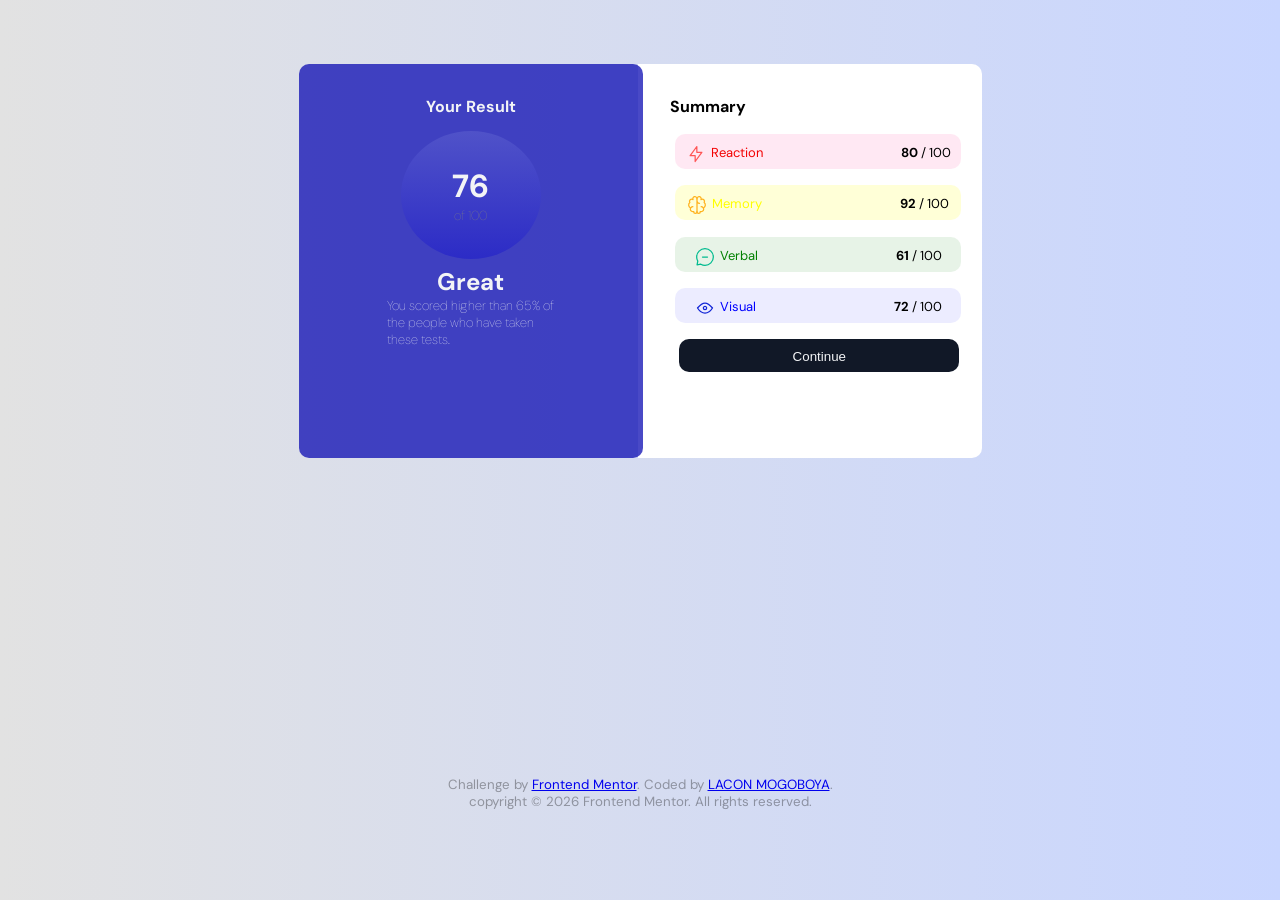
==== indexmain.html @ 4f20daf2 "Add files via upload" ====
<!DOCTYPE html>
  <!--NUT-SHEL OF WEBDEV HTML FRAMEWORK-->

<html lang="en">
  <!--RESULTS SUMMARY COMPONENT WINDOW -->
  <!-- LACON MOGOBOYA copyright 2026 -->

  <!--search engine section-->
<head>
  <meta charset="UTF-8">
  <meta name="viewport" content="width=device-width, initial-scale=1.0"> <!-- displays site properly based on user's device -->

  <!---<link rel="icon" type="image/png" sizes="32x32" href="./assets/images/favicon-32x32.png"> -->
  <link rel="shortcut icon" href="assets/images/favicon-32x32.png">  <!-- line 7 is the same as this line, in my case i prefer this, that's why i commented the line-->
  
  <title>Frontend Mentor | Results summary component</title>

  <!-- Feel free to remove these styles or customise in your own stylesheet 👍 -->

  <!-- yes the most recommended way to style is with external stylesheets, so altenatively i will aply external stylesheet -->
  <link rel="stylesheet" href="style.css">  <!-- this is the line to link the external stylesheet -->
  
  <!-- <style> === and this is the internal stylesheet, avoild for mantainens ===
    .attribution { font-size: 11px; text-align: center; }
    .attribution a { color: hsl(228, 45%, 44%); }
  </style> -->

  <style>
    .re-lt{
      display:flex;
      flex-direction: row;
      justify-content: center;
      gap: 5px;
      width: 95%;
     /* background: var(--background);*/
      height: 15px;
      padding: 10px;
      border-radius: var(--border-radius);
      margin: 2.1%;
      margin-top: 5.9%;
      font-size: small;
    }
    button{
      background: #111827;
      color: #f3f4f6;
      width: 100%;
      height: 33px;
      padding: 10px;
      margin:3.5% ;

    }
    svg label{
      float:left;
    }
    .re-lt p{
      margin-left: 50%;
    }
    .box-result{
      background: var(--accent-color);
      border-radius: var(--border-radius);
      z-index: 1;
      color: #f3f4f6;
      display: flex;
      flex-direction: column;
      align-items: center;
    }
    .box-summary{
      background: var(--box-color);
      border-radius: 0 10px 10px 0;
      margin-left: -5px;

    }
    .box-result, .box-summary{
      float: left;
      margin-top: 5%;
      padding: 2.5%;
      height: 330px;
      width: 280px;

      
    }



    .marks{
      background: linear-gradient(360deg, #0c09cf60, #c9d6ff1f);
      height: 20%;
      width: 30%;
      display: flex;
      flex-direction: column;
      align-items: center;
      padding: 10%;
      padding-top: 12%;
      border-radius: 50%;
      margin-top: 5%;
      /*justify-content: center;*/
      box-shadow: none;
      
    }
    .off-set{
      font-weight: 100;
      color: gray;
      font-size: small;
    }
    .highlight{
      display: flex;
      flex-direction: column;
      align-items: center;
      /*text-wrap:initial;*/
      width: 60%;
      margin: 2.5%;
    }
    .conclusion{
      text-wrap-style: inherits;
      font-weight: 100;
      font-size: small;
    }
    

    .popup-layout{
      display: none;
      position: fixed;
      background: rgba(0, 0, 0, 0.45);
      backdrop-filter: blur(4px);
      z-index: 100;
      justify-content: center;
      inset: 0;
    }


    .popup-layout.active{
      display: flex;
    }
    .popup-window{
      background: var(--box-color);
      border-radius: var(--border-radius);
      padding: 40px 36px;
      max-width: 380px;
      width: 90%;
      box-shadow: var(--box-shadow);
      text-align: center;
      animation: popIn 0.3s ease;

    }

    @keyframes popIn{
      form { transform: scale(0.85); opacity: 0;}
      to{ transform: scale(1); opecity:1;}
    }

    

    .popup-window{
      font-size: 48px;
      margin-bottom: 10px;
    }
    .popup-window h2 {
      font-size: 15px;
      margin-bottom: 5px;
      color: var(--accent-color);
    }

    .popup-window p {
      font-size: 12px;
      color: var(--text-color);
      font-weight: 300;
      margin-bottom: 10px;
    }




    .popup-window .username-ink{
      font-weight: 500;
      color: var(--accent-color);
    }
    .popup-close{
      background: var(--accent-color);
      color: #f3f4f6;
      border: none;
      padding: 10px 20px;
      border-radius: var(--border-radius);
      cursor: pointer;
      font-size: 13px;
      width: auto;
      height:auto;
      margin: 0;
    }


    .popup-close:hover{
      background: var(--background);
      color: var(--accent-color);
      border: 1px solid var(--accent-color);
    }
    
  </style>
</head>

  <!-- here is the body were everything on the home-page is stored-->
<body class="index-body">

  <div class="box-result">
    <h4>Your Result</h4>
      <div class="marks">
            <h1 style="color: #f3f4f6;">76</h1>
          <p class="off-set">of 100</p>
      </div>

      <div class="highlight" >
        <h2>Great</h2>
        <p class="conclusion">You scored higher than 65% of the people who have taken these tests.</p>
      </div>
  </div>

  <div class="box-summary">
      <h4>Summary</h4>

        <div class="re-lt"  title="Reaction Bar" style="background: rgba(255, 0, 119, 0.089);">          
          <svg xmlns="http://www.w3.org/2000/svg" width="20" height="20" fill="none" viewBox="0 0 20 20"><path stroke="#F55" stroke-linecap="round" stroke-linejoin="round" stroke-width="1.25" d="M10.833 8.333V2.5l-6.666 9.167h5V17.5l6.666-9.167h-5Z"/></svg>       
          <label style="color: rgb(243, 2, 2);" for="svg">Reaction</label>
          <p><b>80</b> / 100</p>
        </div>
  
        <div class="re-lt" title="Memory Bar" style="background: rgba(255, 255, 0, 0.158);">
          <svg xmlns="http://www.w3.org/2000/svg" width="20" height="20" fill="none" viewBox="0 0 20 20"><path stroke="#FFB21E" stroke-linecap="round" stroke-linejoin="round" stroke-width="1.25" d="M5.833 11.667a2.5 2.5 0 1 0 .834 4.858"/><path stroke="#FFB21E" stroke-linecap="round" stroke-linejoin="round" stroke-width="1.25" d="M3.553 13.004a3.333 3.333 0 0 1-.728-5.53m.025-.067a2.083 2.083 0 0 1 2.983-2.824m.199.054A2.083 2.083 0 1 1 10 3.75v12.917a1.667 1.667 0 0 1-3.333 0M10 5.833a2.5 2.5 0 0 0 2.5 2.5m1.667 3.334a2.5 2.5 0 1 1-.834 4.858"/><path stroke="#FFB21E" stroke-linecap="round" stroke-linejoin="round" stroke-width="1.25" d="M16.447 13.004a3.334 3.334 0 0 0 .728-5.53m-.025-.067a2.083 2.083 0 0 0-2.983-2.824M10 3.75a2.085 2.085 0 0 1 2.538-2.033 2.084 2.084 0 0 1 1.43 2.92m-.635 12.03a1.667 1.667 0 0 1-3.333 0"/></svg>
          <label style="color:yellow" for="svg">Memory</label>
          <p><b>92</b> / 100</p>
        </div>

        <div class="re-lt" title="Verbal Bar" style="background: rgba(0, 128, 0, 0.095);">
          <svg xmlns="http://www.w3.org/2000/svg" width="20" height="20" fill="none" viewBox="0 0 20 20"><path stroke="#00BB8F" stroke-linecap="round" stroke-linejoin="round" stroke-width="1.25" d="M7.5 10h5M10 18.333A8.333 8.333 0 1 0 1.667 10c0 1.518.406 2.942 1.115 4.167l-.699 3.75 3.75-.699A8.295 8.295 0 0 0 10 18.333Z"/></svg>
          <label style="color: green;" for="svg">Verbal</label>
          <p><b>61</b> / 100</p>
        </div>

        <div class="re-lt" title="Visual Bar" style="background: rgba(0, 0, 255, 0.075);">
          <svg xmlns="http://www.w3.org/2000/svg" width="20" height="20" fill="none" viewBox="0 0 20 20"><path stroke="#1125D6" stroke-linecap="round" stroke-linejoin="round" stroke-width="1.25" d="M10 11.667a1.667 1.667 0 1 0 0-3.334 1.667 1.667 0 0 0 0 3.334Z"/><path stroke="#1125D6" stroke-linecap="round" stroke-linejoin="round" stroke-width="1.25" d="M17.5 10c-1.574 2.492-4.402 5-7.5 5s-5.926-2.508-7.5-5C4.416 7.632 6.66 5 10 5s5.584 2.632 7.5 5Z"/></svg>
          <label style="color: blue;" for="svg">Visual</label>
          <p><b>72</b> / 100</p>
        </div>

        <button title="Game On" type="button" onclick="openPopup()">Continue</button>

  </div>

  <div class="popup-layout" id="thankyou-popup">
    <div class="popup-window">
      <div class="emoji"></div>
      <h2>Thank you, <span class="username-ink" id="popup-username">Champion</span></h2>
      <p>
        You have completed the Quick Frontend development. <br>
        Your results have been recorded. Keep on developing!
      </p>
      <button class="popup-close" onclick="closePopup()">Close</button>
    </div>
  </div>
  
  <div class="inter-footer">
        <p>Challenge by <a href="https://www.frontendmentor.io?ref=challenge" target="_blank">Frontend Mentor</a>. Coded by <a href="#">LACON MOGOBOYA</a>.</p>
        <p>copyright &copy; 2026 Frontend Mentor. All rights reserved.</p>
  </div>


  
  <!--<div class="attribution">
    Challenge by <a href="https://www.frontendmentor.io?ref=challenge" target="_blank">Frontend Mentor</a>. 
    Coded by <a href="#">LACON MOGOBOYA</a>.
  </div>-->
  <script src="script.js" ></script>
</body>
</html>
---- style.css ----
@import url('https://fonts.googleapis.com/css2?family=Playfair+Display:wght@700&family=DM+Sans:wght@300;400;500&display=swap');
*{
    box-sizing: box-border;
    margin: 0;
    padding: 0;
}
:root{
    --accent-color: rgba(10, 10, 179, 0.74);
    --text-color: hsl(0, 4%, 5%);
    --box-shadow: 0px 10px 20px rgba(0, 0, 0, 0.2);
    --box-color: hsl(0, 0%, 100%);
    --background: linear-gradient(90deg, #e2e2e2, #c9d6ff);
    --font-family: 'DM Sans', sans-serif;
    --border-radius:10px;
    --ink-color: rgba(0, 0, 0, 0.336);
}

.index-body{
    background: var(--background);
    font-family: var(--font-family);
    display: flex;
    /*flex-direction: column;*/
    justify-content: center;
    align-items:center;
    min-height: 100hv;
    overflow: hidden;

}
.wrapper{
    background: var(--box-color);
    display: flex;
    flex-direction: column;
    justify-items: center;
    align-items: center;
    width: 660px;
    height: 550px;
    margin: 5%;
    border-radius: var(--border-radius);
}

.logo{
    display: flex;
    justify-content: center;
    gap: 20px;
    align-items: center;
    width: 100%;
    margin:2.5%;
}
.logo img{
    height: 29px;
}
.hero-head{
    color: #c9d6ff;
    /*font-weight: 500;*/
    transform: uppercase;
}


form{
    background: var(--accent-color);
    color: var(--text-color);
    justify-items: center;
    border-radius: var(--border-radius);
    padding:2.5%;

    width: 40%;


}
.hero-body{
    text-align: center;
    width:70%;
    color:var(--text-color);
    font-weight:200;
    font-size: small;
}
.inter{
    font: weight 1px;
    color:var(--ink-color);
    font-style: italic;
    font-size: smaller;
}

form div{
    display: flex;
    align-items: center;
    margin: 2.5%;
} 
form label{
    background: #c9d6ff;
    height: 35px;
    width: 35px;
    border-radius: 10px 0px 0px 10px;
    fill: var(--box-color);
    object-position: fill;
    display: flex;
    justify-content: center;
    align-items: center;
}
form input{
    height: 35px;
    width: 100%;
    border-radius: 0px 10px 10px 0px;
    border: none;
    padding-left: 7px;
}  
input:focus{
    outline: none;
}                                  

button{
    background: var(--accent-color);
    color: var(--text-color);
    border: none;
    padding: 10px 20px;
    border-radius: var(--border-radius);
    cursor: pointer;
    font-weight: 500;
}
button:hover{
    background: var(--background);
    color: var(--accent-color);
    border: 1px solid var(--accent-color);
}
button:focus{
    outline: none;
}

.inter-footer{
    position: absolute;
    bottom:10%;
    color: var(--ink-color);
    font-size: smaller;
    display: flex;
    flex-direction: column;
    text-align: center;
}


@media (max-width: 700px){
    .wrapper{
        width: 50%;
        height: 70%;
    }
    .hero-body{
        width: 50%;
    }
    .index-body{
        overflow: auto;
    }
    #index-form{
        margin-bottom: 10%;
    }
    .inner-footer{
        width: 70%
    }
}
@media(max-width: 375px){
    .wrapper{
        width: 100%;
        height: 50%;
        margin: 0px;
        padding: 5px;
        overflow: auto;
    }
    form{
        margin: 2px;
    }
}

.tooltip{
    display: inline-block;

}
.tooltip .tooltiptext{
    visibility: hidden;
    background-color: black;
    color: white;
    padding: 2px;
    border-radius: var(--border-radius);
    position: absolute;
    bottom: 125%;
    left:50%; 
}
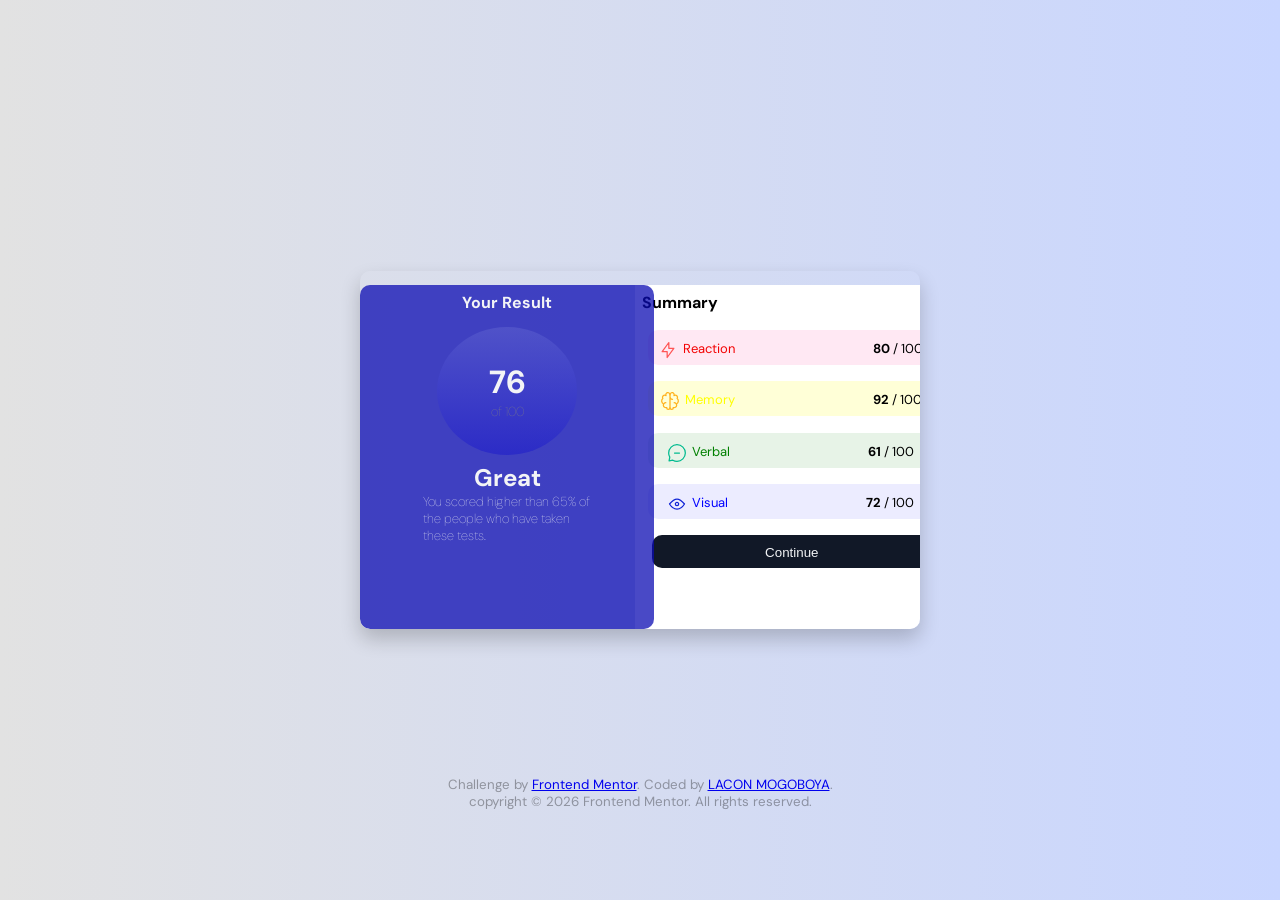
==== commit 8c46b529: "Implement card container layout in indexmain.html Added a card container with grid layout for better" ====
--- a/indexmain.html
+++ b/indexmain.html
@@ -26,6 +26,14 @@
   </style> -->
 
   <style>
+
+    .card-container{
+    display: grid;
+    grid-template-columns: 1fr 1fr;
+    border-radius: 10px;
+    overflow: hidden;
+    box-shadow: var(--box-shadow);
+    }
     .re-lt{
       display:flex;
       flex-direction: row;
@@ -199,6 +207,7 @@
 
   <!-- here is the body were everything on the home-page is stored-->
 <body class="index-body">
+<div class="card-container">
 
   <div class="box-result">
     <h4>Your Result</h4>
@@ -243,6 +252,7 @@
         <button title="Game On" type="button" onclick="openPopup()">Continue</button>
 
   </div>
+</div>
 
   <div class="popup-layout" id="thankyou-popup">
     <div class="popup-window">
@@ -269,4 +279,4 @@
   </div>-->
   <script src="script.js" ></script>
 </body>
-</html>+</html>
--- a/style.css
+++ b/style.css
@@ -18,11 +18,9 @@
 .index-body{
     background: var(--background);
     font-family: var(--font-family);
-    display: flex;
-    /*flex-direction: column;*/
-    justify-content: center;
-    align-items:center;
-    min-height: 100hv;
+    display: grid;
+    place-items: center;
+    min-height: 100vh;
     overflow: hidden;
 
 }
@@ -155,16 +153,109 @@
         width: 70%
     }
 }
+@media(max-width: 700px){
+    .wrapper{
+        width: 90%;
+        height: auto;
+        //*margin: 0px;*/
+        padding: 5%;
+        
+    }
+    .hero-body{
+        width:100%;
+    }
+    form{
+        width:100%;
+    }
+    .index-body{
+        overflow-y: auto;
+    }
+    #index-form{
+        margin-bottom: 10%;
+    }
+    .inter-footer{
+        position: static;
+        margin-top: 20px;
+    }
+}
+
 @media(max-width: 375px){
     .wrapper{
         width: 100%;
-        height: 50%;
-        margin: 0px;
+        height: auto;
+        margin: 0;
+        border-radius: 0;
         padding: 5px;
-        overflow: auto;
     }
     form{
         margin: 2px;
+        width:96%;
+    }
+}
+
+@media(max-width: 640px){
+    .index-body{
+        flex-direction: column;
+        align-items: center;
+        justify-content: flex-start;
+        overflow-y: auto;
+        padding-bottom: 80px;
+    }
+    .box-result, .box-summary{
+        float: none;
+        width: 100%;
+        height: auto;
+        margin-top: 0px;
+        display: grid;
+        padding: 6% 5%;
+    }
+    .box-result{
+        border-radius:0 0px 24px 24px;
+    }
+    .box-summary{
+        margin-left: 0;
+        border-radius: 0;
+    }
+    .marks{
+        width: 45%;
+        height: auto;
+        padding: 8%;
+    }
+    .heighlight{
+        width: 80%;
+    }
+    re-lt{
+        height: auto;
+        padding: 12px 10px;
+        margin: 3% 0;
+    }
+    re-lt p{
+        margin-left: auto;
+    }
+    button{
+        width: 100%;
+        margin: 4% 0;
+        border-radius: 50px;
+        height: 44px;
+    }
+    .inter-footer{
+        position: static;
+        margin-top: 16px;
+        padding: 0 5% 20px;
+    }
+    
+}
+
+@media (max-width: 375px){
+    .marks{
+        width: 50%;
+        padding: 9%;
+    }
+    .heilight{
+        width: 90%;
+    }
+    .re-lt{
+        font-size: 0.8rem;
     }
 }
 
@@ -181,4 +272,4 @@
     position: absolute;
     bottom: 125%;
     left:50%; 
-}+}
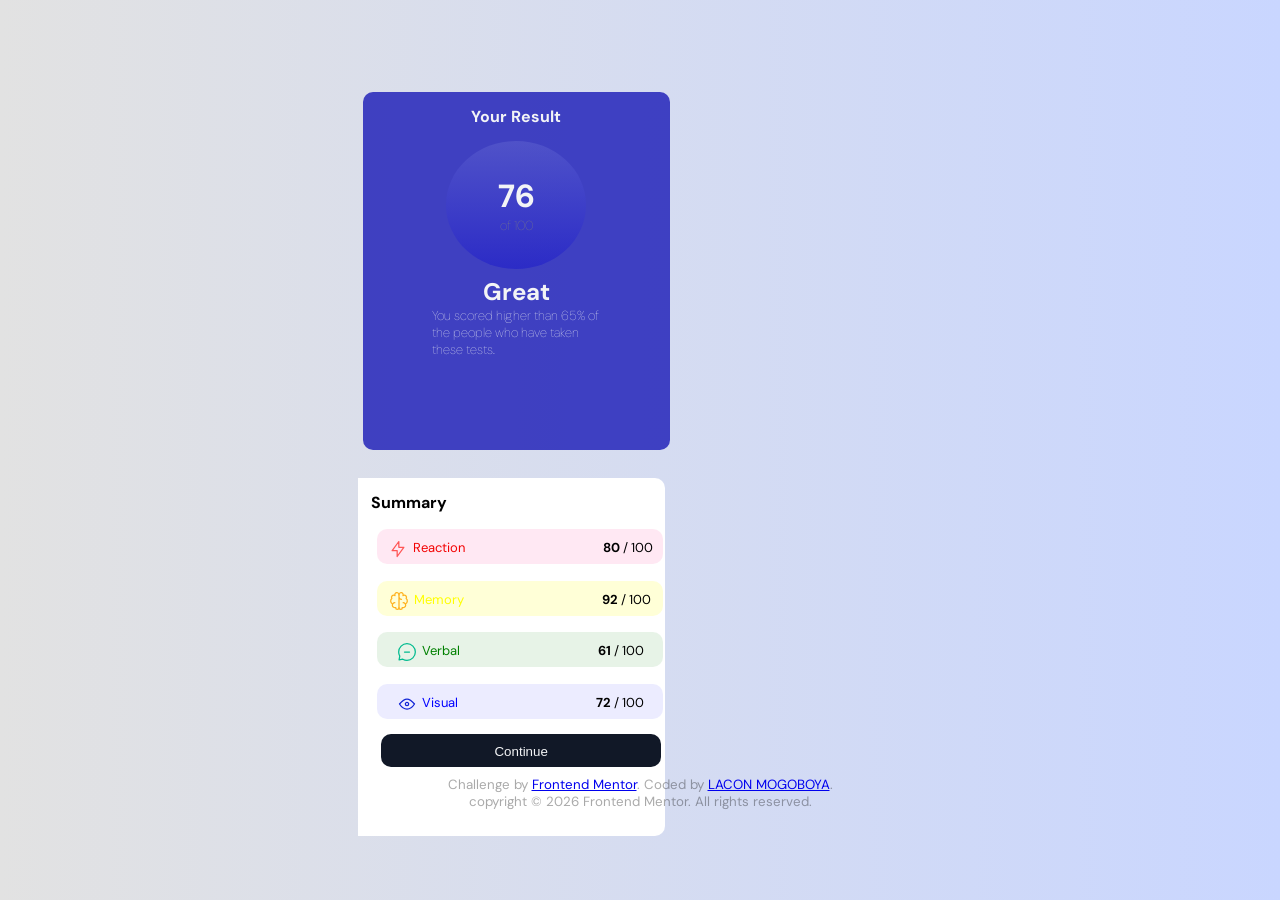
==== commit 6a060025: "Update indexmain.html" ====
--- a/indexmain.html
+++ b/indexmain.html
@@ -27,13 +27,13 @@
 
   <style>
 
-    .card-container{
+   /* .card-container{
     display: grid;
     grid-template-columns: 1fr 1fr;
     border-radius: 10px;
     overflow: hidden;
     box-shadow: var(--box-shadow);
-    }
+    }*/
     .re-lt{
       display:flex;
       flex-direction: row;
--- a/style.css
+++ b/style.css
@@ -194,6 +194,9 @@
 }
 
 @media(max-width: 640px){
+    .card-container{
+        grid-template-columns: 1fr;
+    }
     .index-body{
         flex-direction: column;
         align-items: center;
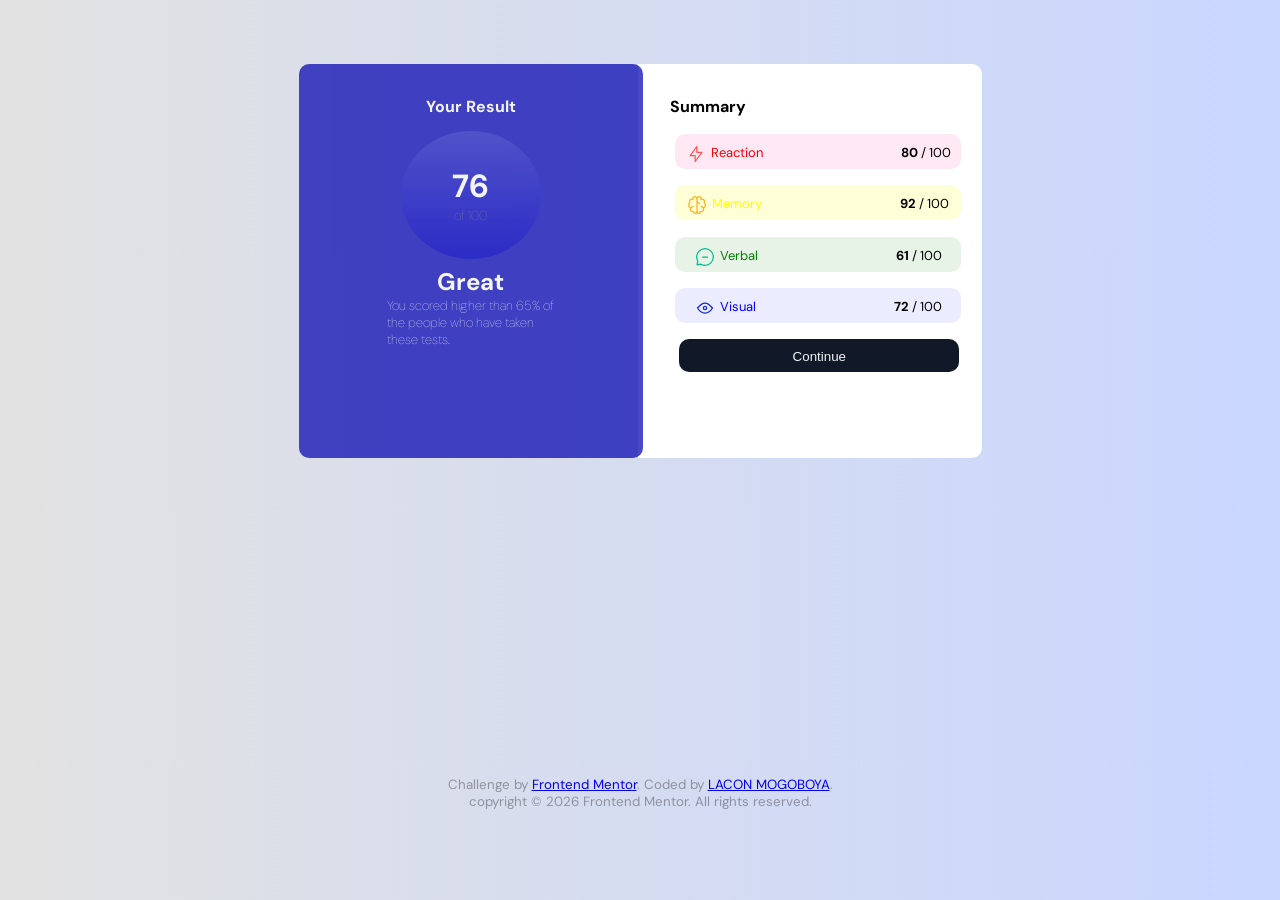
==== commit f2c900ca: "Comment out card container in indexmain.html Commented out the card container div to adjust layout." ====
--- a/indexmain.html
+++ b/indexmain.html
@@ -207,7 +207,7 @@
 
   <!-- here is the body were everything on the home-page is stored-->
 <body class="index-body">
-<div class="card-container">
+<!--<div class="card-container">-->
 
   <div class="box-result">
     <h4>Your Result</h4>
@@ -252,7 +252,7 @@
         <button title="Game On" type="button" onclick="openPopup()">Continue</button>
 
   </div>
-</div>
+<!--</div>-->
 
   <div class="popup-layout" id="thankyou-popup">
     <div class="popup-window">
--- a/style.css
+++ b/style.css
@@ -18,8 +18,9 @@
 .index-body{
     background: var(--background);
     font-family: var(--font-family);
-    display: grid;
-    place-items: center;
+    display: flex;
+    justify-content: center;
+    aling-items: center;
     min-height: 100vh;
     overflow: hidden;
 
@@ -162,10 +163,10 @@
         
     }
     .hero-body{
-        width:100%;
+        width:90%;
     }
     form{
-        width:100%;
+        width:90%;
     }
     .index-body{
         overflow-y: auto;
@@ -194,9 +195,9 @@
 }
 
 @media(max-width: 640px){
-    .card-container{
+    /*.card-container{
         grid-template-columns: 1fr;
-    }
+    }*/
     .index-body{
         flex-direction: column;
         align-items: center;
@@ -205,11 +206,11 @@
         padding-bottom: 80px;
     }
     .box-result, .box-summary{
-        float: none;
+        float: left;
         width: 100%;
         height: auto;
         margin-top: 0px;
-        display: grid;
+        display: flex;
         padding: 6% 5%;
     }
     .box-result{
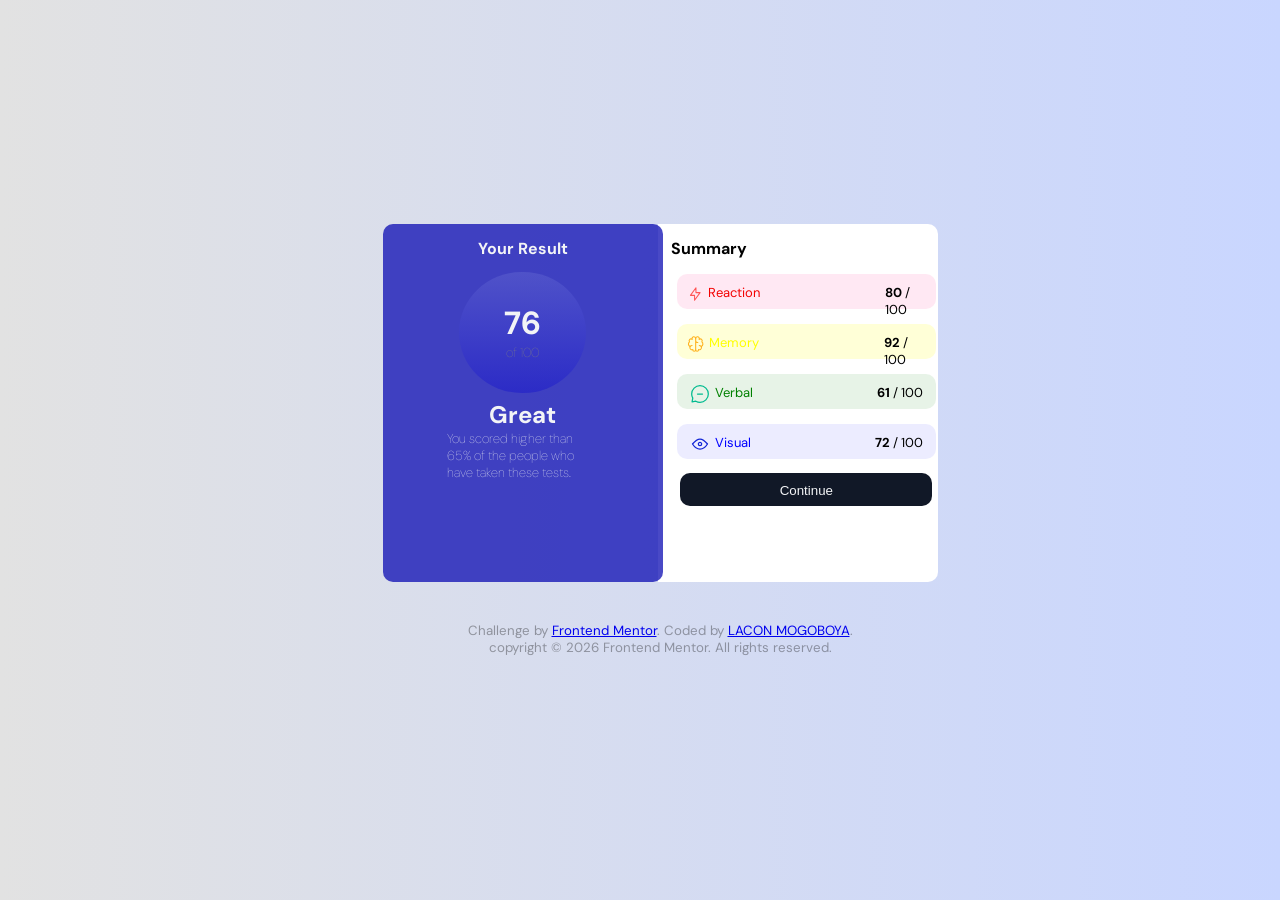
==== commit 4f7b9a7c: "Update indexmain.html" ====
--- a/indexmain.html
+++ b/indexmain.html
@@ -27,20 +27,27 @@
 
   <style>
 
-   /* .card-container{
-    display: grid;
-    grid-template-columns: 1fr 1fr;
-    border-radius: 10px;
-    overflow: hidden;
-    box-shadow: var(--box-shadow);
-    }*/
+    .index-body{
+    display: flex;
+    justify-content: center;
+    align-items: center;
+    flex-wrap: wrap;
+    min-height: 100vh;
+    gap: 0;
+    }
+
+    .results-container{
+    display:flex;
+    justify-content:center;
+    align-items:center;
+    }
+
     .re-lt{
       display:flex;
       flex-direction: row;
       justify-content: center;
       gap: 5px;
       width: 95%;
-     /* background: var(--background);*/
       height: 15px;
       padding: 10px;
       border-radius: var(--border-radius);
@@ -54,11 +61,10 @@
       width: 100%;
       height: 33px;
       padding: 10px;
-      margin:3.5% ;
-
+      margin:3.5%;
     }
     svg label{
-      float:left;
+      float: left;
     }
     .re-lt p{
       margin-left: 50%;
@@ -78,17 +84,13 @@
       margin-left: -5px;
 
     }
-    .box-result, .box-summary{
-      float: left;
-      margin-top: 5%;
+    
+    .box-result,
+    .box-summary{
+      width: 280px;
+      height: 330px;
       padding: 2.5%;
-      height: 330px;
-      width: 280px;
-
-      
-    }
-
-
+    }
 
     .marks{
       background: linear-gradient(360deg, #0c09cf60, #c9d6ff1f);
@@ -101,9 +103,7 @@
       padding-top: 12%;
       border-radius: 50%;
       margin-top: 5%;
-      /*justify-content: center;*/
       box-shadow: none;
-      
     }
     .off-set{
       font-weight: 100;
@@ -114,7 +114,6 @@
       display: flex;
       flex-direction: column;
       align-items: center;
-      /*text-wrap:initial;*/
       width: 60%;
       margin: 2.5%;
     }
@@ -156,7 +155,6 @@
       to{ transform: scale(1); opecity:1;}
     }
 
-    
 
     .popup-window{
       font-size: 48px;
@@ -176,8 +174,6 @@
     }
 
 
-
-
     .popup-window .username-ink{
       font-weight: 500;
       color: var(--accent-color);
@@ -201,58 +197,64 @@
       color: var(--accent-color);
       border: 1px solid var(--accent-color);
     }
+
+    .inter-footer{
+      position: static;
+      margin-top: 20px;
+      text-align: center;
+      padding: 20px;
+      width: 100%;
+    }
     
   </style>
 </head>
 
-  <!-- here is the body were everything on the home-page is stored-->
+  <!-- here is the body, were everything on the home-page is stored-->
 <body class="index-body">
-<!--<div class="card-container">-->
-
-  <div class="box-result">
-    <h4>Your Result</h4>
-      <div class="marks">
-            <h1 style="color: #f3f4f6;">76</h1>
-          <p class="off-set">of 100</p>
-      </div>
-
-      <div class="highlight" >
-        <h2>Great</h2>
-        <p class="conclusion">You scored higher than 65% of the people who have taken these tests.</p>
-      </div>
+  <div class="results-container">
+    <div class="box-result">
+      <h4>Your Result</h4>
+        <div class="marks">
+              <h1 style="color: #f3f4f6;">76</h1>
+            <p class="off-set">of 100</p>
+        </div>
+  
+        <div class="highlight" >
+          <h2>Great</h2>
+          <p class="conclusion">You scored higher than 65% of the people who have taken these tests.</p>
+        </div>
+    </div>
+  
+    <div class="box-summary">
+        <h4>Summary</h4>
+  
+          <div class="re-lt"  title="Reaction Bar" style="background: rgba(255, 0, 119, 0.089);">          
+            <svg xmlns="http://www.w3.org/2000/svg" width="20" height="20" fill="none" viewBox="0 0 20 20"><path stroke="#F55" stroke-linecap="round" stroke-linejoin="round" stroke-width="1.25" d="M10.833 8.333V2.5l-6.666 9.167h5V17.5l6.666-9.167h-5Z"/></svg>       
+            <label style="color: rgb(243, 2, 2);" for="svg">Reaction</label>
+            <p><b>80</b> / 100</p>
+          </div>
+    
+          <div class="re-lt" title="Memory Bar" style="background: rgba(255, 255, 0, 0.158);">
+            <svg xmlns="http://www.w3.org/2000/svg" width="20" height="20" fill="none" viewBox="0 0 20 20"><path stroke="#FFB21E" stroke-linecap="round" stroke-linejoin="round" stroke-width="1.25" d="M5.833 11.667a2.5 2.5 0 1 0 .834 4.858"/><path stroke="#FFB21E" stroke-linecap="round" stroke-linejoin="round" stroke-width="1.25" d="M3.553 13.004a3.333 3.333 0 0 1-.728-5.53m.025-.067a2.083 2.083 0 0 1 2.983-2.824m.199.054A2.083 2.083 0 1 1 10 3.75v12.917a1.667 1.667 0 0 1-3.333 0M10 5.833a2.5 2.5 0 0 0 2.5 2.5m1.667 3.334a2.5 2.5 0 1 1-.834 4.858"/><path stroke="#FFB21E" stroke-linecap="round" stroke-linejoin="round" stroke-width="1.25" d="M16.447 13.004a3.334 3.334 0 0 0 .728-5.53m-.025-.067a2.083 2.083 0 0 0-2.983-2.824M10 3.75a2.085 2.085 0 0 1 2.538-2.033 2.084 2.084 0 0 1 1.43 2.92m-.635 12.03a1.667 1.667 0 0 1-3.333 0"/></svg>
+            <label style="color:yellow" for="svg">Memory</label>
+            <p><b>92</b> / 100</p>
+          </div>
+  
+          <div class="re-lt" title="Verbal Bar" style="background: rgba(0, 128, 0, 0.095);">
+            <svg xmlns="http://www.w3.org/2000/svg" width="20" height="20" fill="none" viewBox="0 0 20 20"><path stroke="#00BB8F" stroke-linecap="round" stroke-linejoin="round" stroke-width="1.25" d="M7.5 10h5M10 18.333A8.333 8.333 0 1 0 1.667 10c0 1.518.406 2.942 1.115 4.167l-.699 3.75 3.75-.699A8.295 8.295 0 0 0 10 18.333Z"/></svg>
+            <label style="color: green;" for="svg">Verbal</label>
+            <p><b>61</b> / 100</p>
+          </div>
+  
+          <div class="re-lt" title="Visual Bar" style="background: rgba(0, 0, 255, 0.075);">
+            <svg xmlns="http://www.w3.org/2000/svg" width="20" height="20" fill="none" viewBox="0 0 20 20"><path stroke="#1125D6" stroke-linecap="round" stroke-linejoin="round" stroke-width="1.25" d="M10 11.667a1.667 1.667 0 1 0 0-3.334 1.667 1.667 0 0 0 0 3.334Z"/><path stroke="#1125D6" stroke-linecap="round" stroke-linejoin="round" stroke-width="1.25" d="M17.5 10c-1.574 2.492-4.402 5-7.5 5s-5.926-2.508-7.5-5C4.416 7.632 6.66 5 10 5s5.584 2.632 7.5 5Z"/></svg>
+            <label style="color: blue;" for="svg">Visual</label>
+            <p><b>72</b> / 100</p>
+          </div>
+  
+          <button title="Game On" type="button" onclick="openPopup()">Continue</button>
+    </div>
   </div>
-
-  <div class="box-summary">
-      <h4>Summary</h4>
-
-        <div class="re-lt"  title="Reaction Bar" style="background: rgba(255, 0, 119, 0.089);">          
-          <svg xmlns="http://www.w3.org/2000/svg" width="20" height="20" fill="none" viewBox="0 0 20 20"><path stroke="#F55" stroke-linecap="round" stroke-linejoin="round" stroke-width="1.25" d="M10.833 8.333V2.5l-6.666 9.167h5V17.5l6.666-9.167h-5Z"/></svg>       
-          <label style="color: rgb(243, 2, 2);" for="svg">Reaction</label>
-          <p><b>80</b> / 100</p>
-        </div>
-  
-        <div class="re-lt" title="Memory Bar" style="background: rgba(255, 255, 0, 0.158);">
-          <svg xmlns="http://www.w3.org/2000/svg" width="20" height="20" fill="none" viewBox="0 0 20 20"><path stroke="#FFB21E" stroke-linecap="round" stroke-linejoin="round" stroke-width="1.25" d="M5.833 11.667a2.5 2.5 0 1 0 .834 4.858"/><path stroke="#FFB21E" stroke-linecap="round" stroke-linejoin="round" stroke-width="1.25" d="M3.553 13.004a3.333 3.333 0 0 1-.728-5.53m.025-.067a2.083 2.083 0 0 1 2.983-2.824m.199.054A2.083 2.083 0 1 1 10 3.75v12.917a1.667 1.667 0 0 1-3.333 0M10 5.833a2.5 2.5 0 0 0 2.5 2.5m1.667 3.334a2.5 2.5 0 1 1-.834 4.858"/><path stroke="#FFB21E" stroke-linecap="round" stroke-linejoin="round" stroke-width="1.25" d="M16.447 13.004a3.334 3.334 0 0 0 .728-5.53m-.025-.067a2.083 2.083 0 0 0-2.983-2.824M10 3.75a2.085 2.085 0 0 1 2.538-2.033 2.084 2.084 0 0 1 1.43 2.92m-.635 12.03a1.667 1.667 0 0 1-3.333 0"/></svg>
-          <label style="color:yellow" for="svg">Memory</label>
-          <p><b>92</b> / 100</p>
-        </div>
-
-        <div class="re-lt" title="Verbal Bar" style="background: rgba(0, 128, 0, 0.095);">
-          <svg xmlns="http://www.w3.org/2000/svg" width="20" height="20" fill="none" viewBox="0 0 20 20"><path stroke="#00BB8F" stroke-linecap="round" stroke-linejoin="round" stroke-width="1.25" d="M7.5 10h5M10 18.333A8.333 8.333 0 1 0 1.667 10c0 1.518.406 2.942 1.115 4.167l-.699 3.75 3.75-.699A8.295 8.295 0 0 0 10 18.333Z"/></svg>
-          <label style="color: green;" for="svg">Verbal</label>
-          <p><b>61</b> / 100</p>
-        </div>
-
-        <div class="re-lt" title="Visual Bar" style="background: rgba(0, 0, 255, 0.075);">
-          <svg xmlns="http://www.w3.org/2000/svg" width="20" height="20" fill="none" viewBox="0 0 20 20"><path stroke="#1125D6" stroke-linecap="round" stroke-linejoin="round" stroke-width="1.25" d="M10 11.667a1.667 1.667 0 1 0 0-3.334 1.667 1.667 0 0 0 0 3.334Z"/><path stroke="#1125D6" stroke-linecap="round" stroke-linejoin="round" stroke-width="1.25" d="M17.5 10c-1.574 2.492-4.402 5-7.5 5s-5.926-2.508-7.5-5C4.416 7.632 6.66 5 10 5s5.584 2.632 7.5 5Z"/></svg>
-          <label style="color: blue;" for="svg">Visual</label>
-          <p><b>72</b> / 100</p>
-        </div>
-
-        <button title="Game On" type="button" onclick="openPopup()">Continue</button>
-
-  </div>
-<!--</div>-->
 
   <div class="popup-layout" id="thankyou-popup">
     <div class="popup-window">
--- a/style.css
+++ b/style.css
@@ -19,10 +19,12 @@
     background: var(--background);
     font-family: var(--font-family);
     display: flex;
-    justify-content: center;
-    aling-items: center;
+    flex-direction: column;
+    align-items: center;
     min-height: 100vh;
-    overflow: hidden;
+    overflow-x: hidden;
+    overflow-y: auto;
+}
 
 }
 .wrapper{
@@ -50,8 +52,7 @@
 }
 .hero-head{
     color: #c9d6ff;
-    /*font-weight: 500;*/
-    transform: uppercase;
+    text-transform: uppercase;
 }
 
 
@@ -61,10 +62,7 @@
     justify-items: center;
     border-radius: var(--border-radius);
     padding:2.5%;
-
     width: 40%;
-
-
 }
 .hero-body{
     text-align: center;
@@ -74,7 +72,7 @@
     font-size: small;
 }
 .inter{
-    font: weight 1px;
+    font-weight: 100;
     color:var(--ink-color);
     font-style: italic;
     font-size: smaller;
@@ -158,7 +156,6 @@
     .wrapper{
         width: 90%;
         height: auto;
-        //*margin: 0px;*/
         padding: 5%;
         
     }
@@ -195,32 +192,26 @@
 }
 
 @media(max-width: 640px){
-    /*.card-container{
-        grid-template-columns: 1fr;
-    }*/
     .index-body{
         flex-direction: column;
-        align-items: center;
-        justify-content: flex-start;
-        overflow-y: auto;
-        padding-bottom: 80px;
+    }
+    .results-container{
+        flex-direction:column;
+        width:100%;
     }
     .box-result, .box-summary{
-        float: left;
-        width: 100%;
-        height: auto;
-        margin-top: 0px;
-        display: flex;
-        padding: 6% 5%;
+        width: 95%;
+        max-width: 350px;
+        height: auto;
+        margin: 0;
     }
     .box-result{
         border-radius:0 0px 24px 24px;
     }
     .box-summary{
-        margin-left: 0;
         border-radius: 0;
     }
-    .marks{
+    /*.marks{
         width: 45%;
         height: auto;
         padding: 8%;
@@ -228,12 +219,12 @@
     .heighlight{
         width: 80%;
     }
-    re-lt{
-        height: auto;
-        padding: 12px 10px;
+    .re-lt{
+        height: auto;
+        padding: 10px 8px;
         margin: 3% 0;
     }
-    re-lt p{
+    .re-lt p{
         margin-left: auto;
     }
     button{
@@ -246,7 +237,7 @@
         position: static;
         margin-top: 16px;
         padding: 0 5% 20px;
-    }
+    }*/
     
 }
 
@@ -255,11 +246,21 @@
         width: 50%;
         padding: 9%;
     }
-    .heilight{
+    .higlight{
         width: 90%;
     }
     .re-lt{
         font-size: 0.8rem;
+    }
+        .box-result, .box-summary{
+        float: top;
+        width: 100%;
+        height: auto;
+        margin-top: 0px;
+        padding: 6% 5%;
+    }
+    .index-body{
+        height: auto;
     }
 }
 
